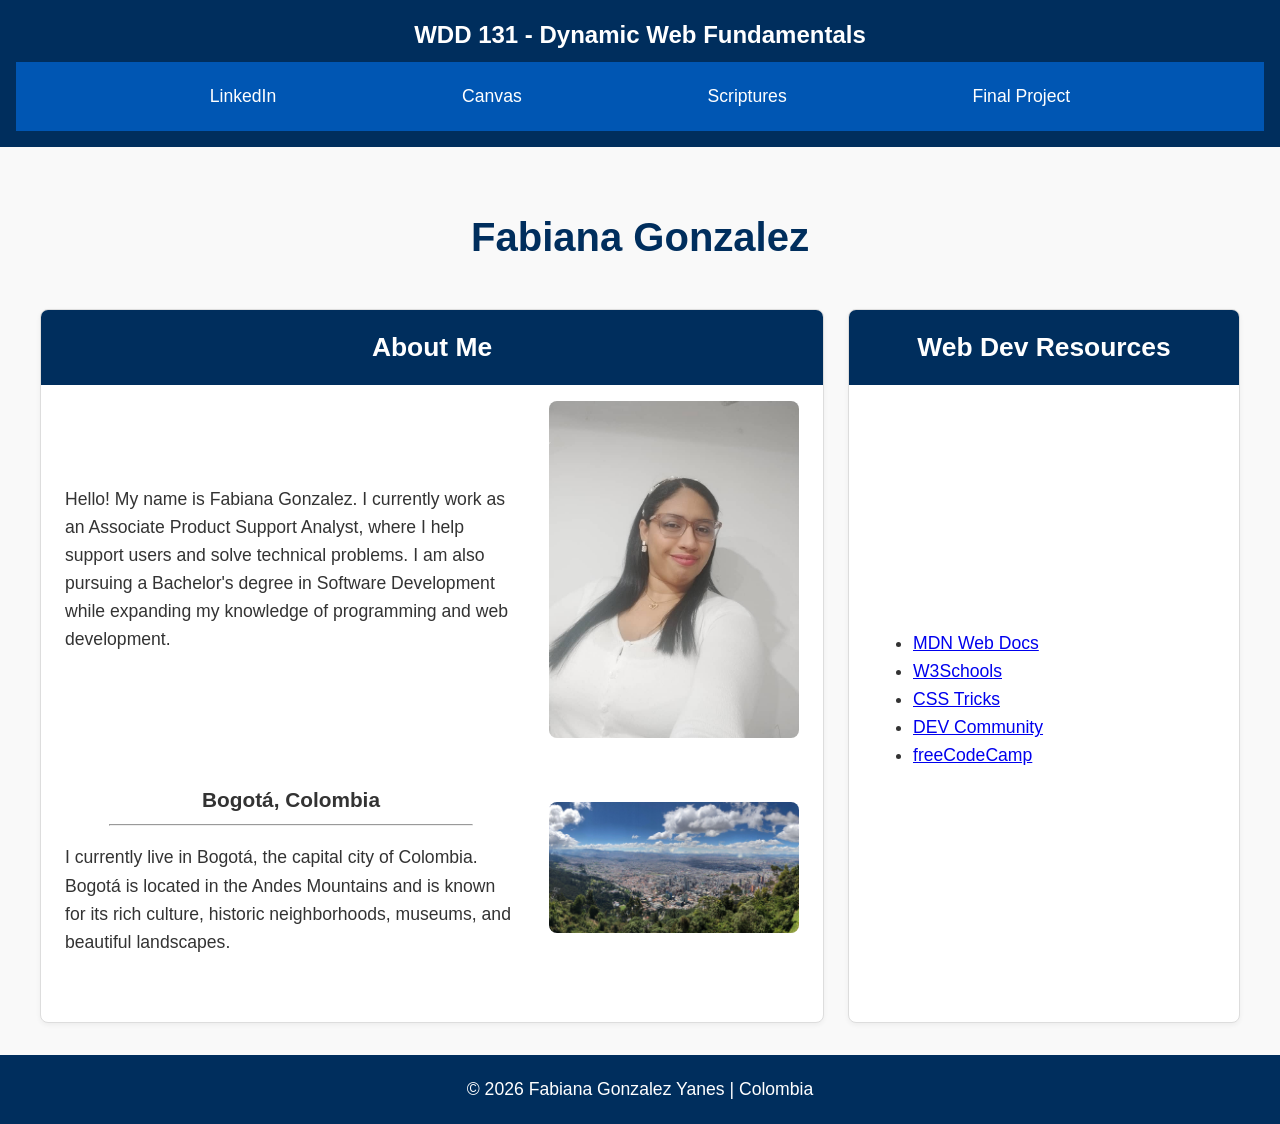
==== index.html @ f5f5f100 "Backup homepage before syncing remote" ====
<!DOCTYPE html>
<html lang="en">
<head>
    <meta charset="UTF-8">
    <meta name="viewport" content="width=device-width, initial-scale=1.0">
    <title>WDD 131: Dynamic Web Fundamentals - Fabiana Gonzalez Yanes</title>
    <meta name="description"
      content="WDD 131 - Dynamic Web Fundamentals landing page by Fabiana Gonzalez Yanes covering web development fundamentals, JavaScript, HTML, and CSS projects. ">
    <meta name="author" content="Fabiana Gonzalez Yanes | WDD 131">
    <link rel="stylesheet" href="styles/base.css">
    <script src="scripts/getdates.js" defer></script>
</head>

<body>
  <header>
    <span id="course-title">WDD 131 - Dynamic Web Fundamentals</span>
    <nav>
        <a href="https://www.linkedin.com/in/fabiana-gonzalez-it-support-applicant-3116301b6/" target="_blank" rel="noopener">LinkedIn</a>
        <a href="https://byupw.instructure.com/" target="_blank" rel="noopener">Canvas</a>
        <a href="https://www.churchofjesuschrist.org/study/scriptures" target="_blank" rel="noopener">Scriptures</a>
        <a href="#">Final Project</a>
    </nav>
  </header>

<main>
    <h1>Fabiana Gonzalez</h1>

  <section class="card">
    <h2>About Me</h2>

    <div class="about-location">
        <div>
            <p>
                Hello! My name is Fabiana Gonzalez. I currently work
                as an Associate Product Support Analyst, where I help
                support users and solve technical problems. I am also
                pursuing a Bachelor's degree in Software Development
                while expanding my knowledge of programming and web
                development.
            </p>
        </div>

        <img src="images/profile.jpg"
             alt="Profile photo of Fabiana Gonzalez"
             loading="lazy">
    </div>

    <div class="about-location">
        <div>
            <h3>Bogotá, Colombia</h3>
<hr>
<p>
    I currently live in Bogotá, the capital city of Colombia.
    Bogotá is located in the Andes Mountains and is known
    for its rich culture, historic neighborhoods, museums,
    and beautiful landscapes.
</p>
        </div>

        <img src="images/bogota.jpg"
             alt="Panoramic view of Bogotá, Colombia"
             loading="lazy">
    </div>
</section>

    <section class="card">
    <h2>Web Dev Resources</h2>
    <ul>
        <li><a href="https://developer.mozilla.org/" target="_blank" rel="noopener">MDN Web Docs</a></li>
        <li><a href="https://www.w3schools.com/" target="_blank" rel="noopener">W3Schools</a></li>
        <li><a href="https://css-tricks.com/" target="_blank" rel="noopener">CSS Tricks</a></li>
        <li><a href="https://dev.to/" target="_blank" rel="noopener">DEV Community</a></li>
        <li><a href="https://www.freecodecamp.org/" target="_blank" rel="noopener">freeCodeCamp</a></li>
    </ul>
</section>
  </main>

  <footer>
    <p>
        &copy; <span id="currentyear"></span>
  Fabiana Gonzalez Yanes | Colombia
</p>
  </footer>
</body>
</html>
---- styles/base.css ----
:root {
  --primary-color: #002e5d;
  --secondary-color: #0056b3;
  --accent-color: #e8f4f8;
  --text-color: #333333;
  --white: #ffffff;
}

body {
  font-family: Arial, Helvetica, sans-serif;
  margin: 0;
  padding: 0;
  color: var(--text-color);
  background-color: #f9f9f9;
}

header {
  background-color: var(--primary-color);
  color: var(--white);
  padding: 1rem;
  text-align: center;
}

#course-title {
  display: block;
  font-size: 1.5rem;
  font-weight: bold;
  margin-bottom: 0.5rem;
}

nav {
  display: flex;
  justify-content: space-evenly;
  background-color: var(--secondary-color);
  padding: 1rem;
}

nav a {
  color: var(--white);
  text-decoration: none;
  font-weight: 500;
  padding: 0.25rem 0.5rem;
  border-radius: 4px;
  transition: background-color 0.3s ease;
}

nav a:hover {
  background-color: var(--primary-color);
  text-decoration: underline;
}

main {
  max-width: 1200px;
  margin: 2rem auto;
  padding: 0 1rem;
  display: grid;
  grid-template-columns: 2fr 1fr;
  gap: 1.5rem;
}

main h1 {
    grid-column: 1 / -1;
    text-align: center;
    color: var(--primary-color);
    font-size: 2.5rem;
    margin-bottom: 1rem;
}

.card {
  background-color: var(--white);
  border: 1px solid #ddd;
  border-radius: 8px;
  padding: 1.5rem;
  box-shadow: 0 2px 5px rgba(0,0,0,0.05);
}

.card h2 {
    background-color: var(--primary-color);
    color: white;
    margin: -1.5rem -1.5rem 1rem -1.5rem;
    padding: 1rem;
    text-align: center;
}

.card img {
    max-width: 100%;
    height: auto;
    border-radius: 8px;
    display: block;
    margin: 0;
}

footer {
  background-color: var(--primary-color);
  color: var(--white);
  text-align: center;
  padding: 1rem;
  margin-top: 2rem;
}

footer p {
  margin: 0.3rem 0;
}

/* About Me and Bogotá image layout */
.about-location {
    display: flex;
    align-items: center;
    gap: 1.5rem;
    margin-bottom: 1.5rem;
}

.about-location div {
    flex: 2;
    min-width: 0;
}

.about-location img {
    flex: 0 0 250px;
    width: 250px;
    height: 200px;
    object-fit: cover;
}

.about-location img {
    width: 250px;
    height: auto;
    border-radius: 8px;
    object-fit: cover;
}
@media (max-width: 768px) {
    main {
        grid-template-columns: 1fr;
    }
}

.card h3 {
    text-align: center;
    margin-bottom: 0.5rem;
}

.card hr {
    width: 80%;
    margin: 0 auto 1rem auto;
}

.card:last-child {
    display: flex;
    flex-direction: column;
}

.card:last-child ul {
    margin-top: auto;
    margin-bottom: auto;
}
body {
    font-size: 1.1rem;
    line-height: 1.6;
}
.about-location {
    gap: 2rem;
}
.card {
    background-color: var(--white);
    border: 1px solid #ddd;
    border-radius: 8px;
    padding: 1.5rem;
    box-shadow: 0 2px 5px rgba(0,0,0,.05);
    overflow: hidden;
}
.card h3 {
    text-align: center;
    font-size: 1.3rem;
}
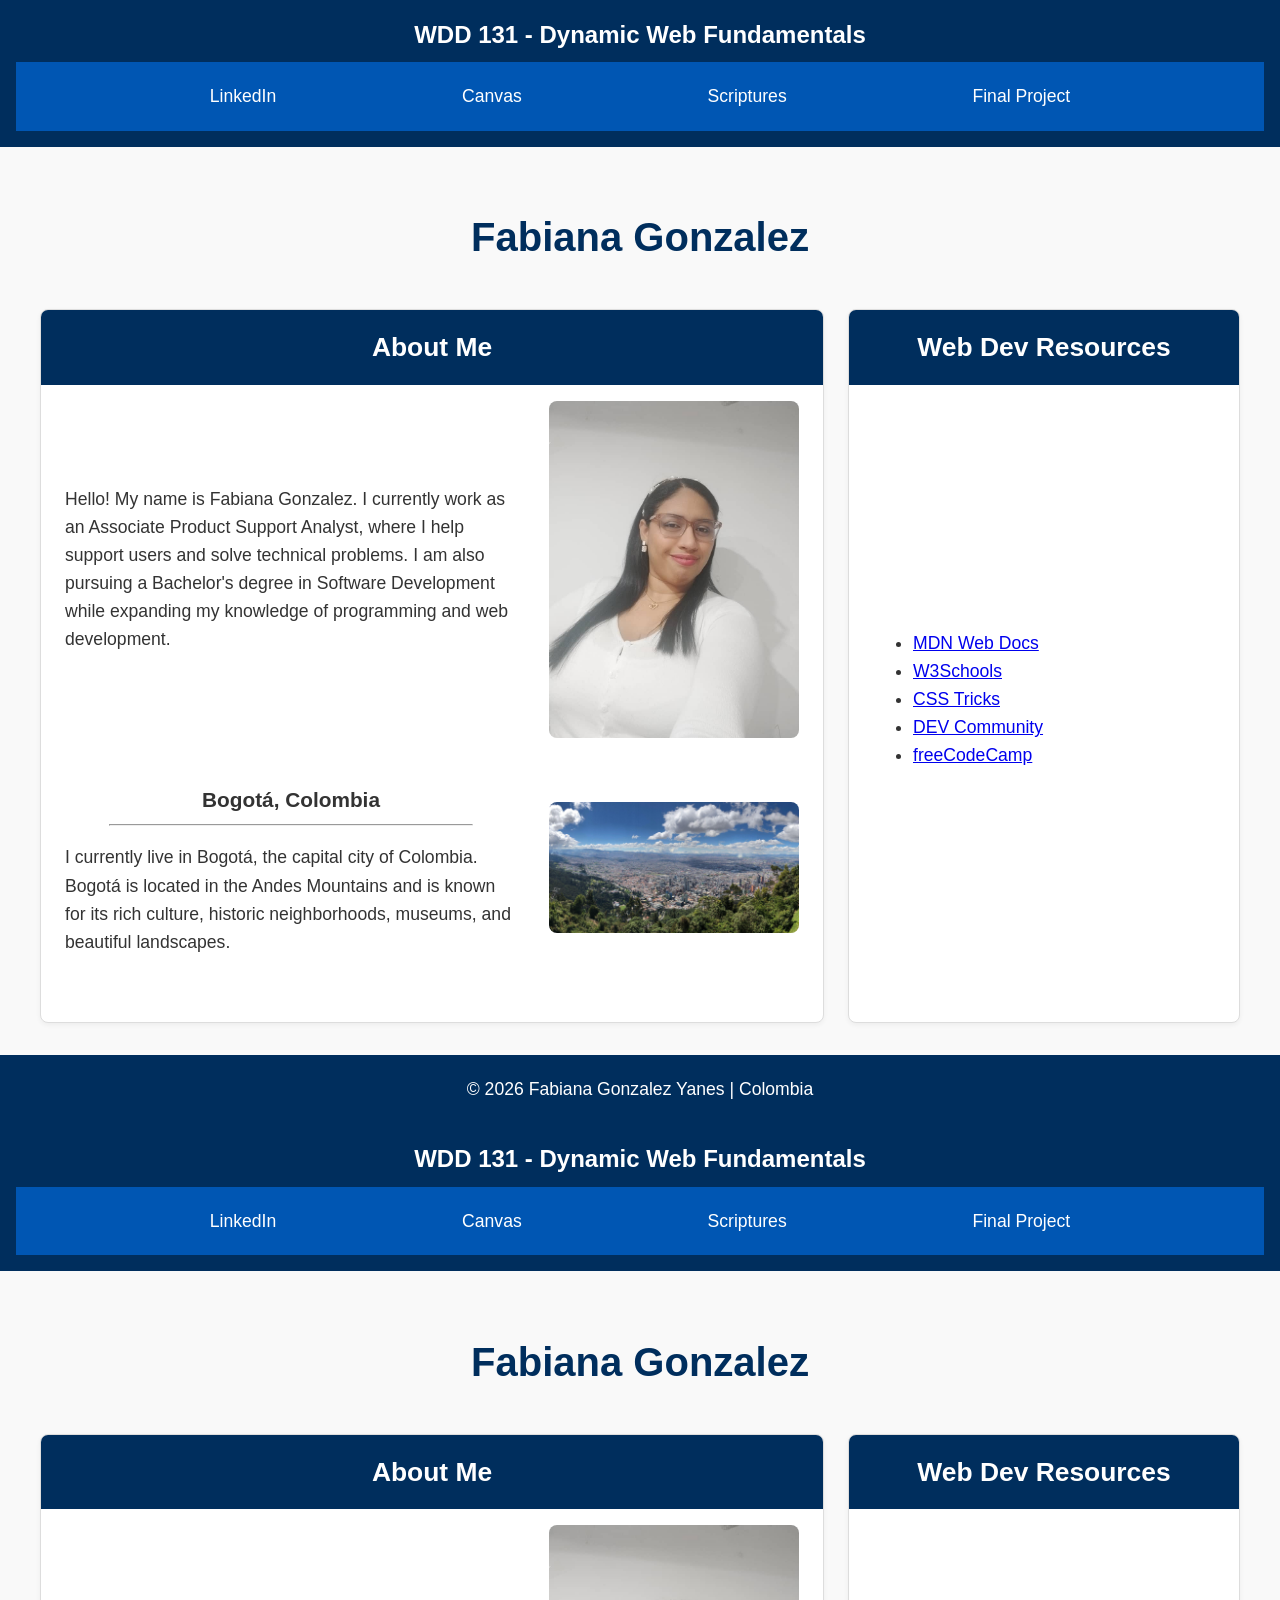
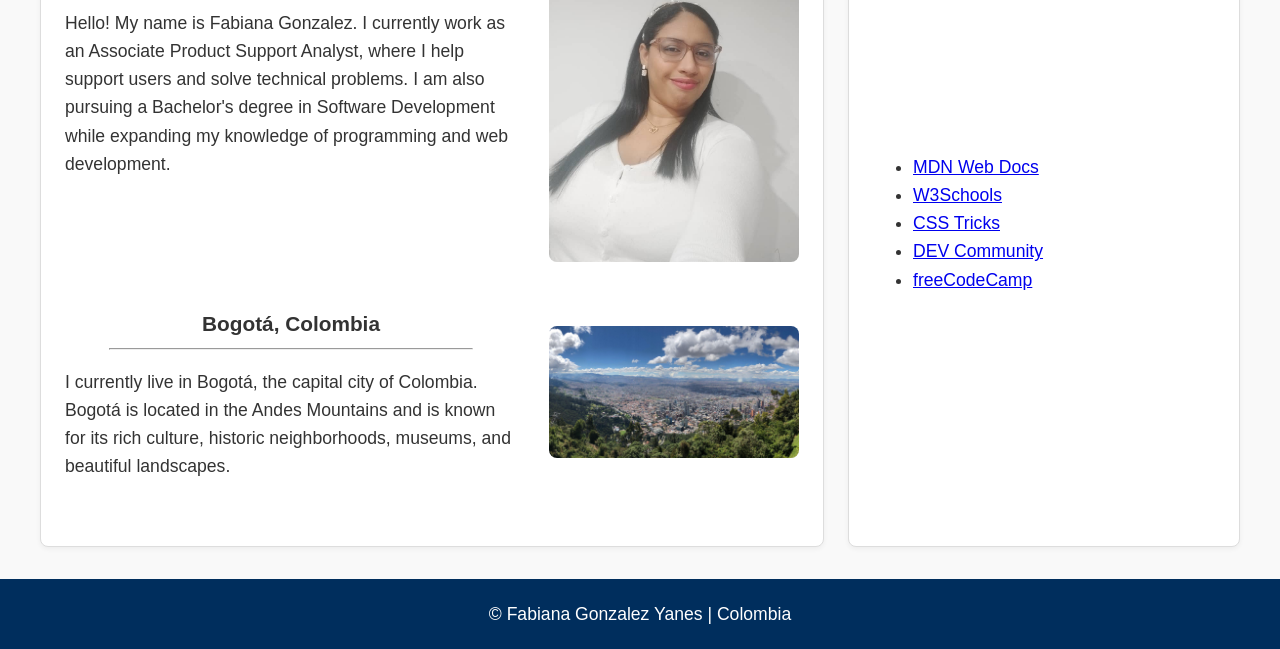
==== commit c9433b62: "Merge GitHub changes with local WDD131 project" ====
--- a/index.html
+++ b/index.html
@@ -1,3 +1,88 @@
+<!DOCTYPE html>
+<html lang="en">
+<head>
+    <meta charset="UTF-8">
+    <meta name="viewport" content="width=device-width, initial-scale=1.0">
+    <title>WDD 131: Dynamic Web Fundamentals - Fabiana Gonzalez Yanes</title>
+    <meta name="description"
+      content="WDD 131 - Dynamic Web Fundamentals landing page by Fabiana Gonzalez Yanes covering web development fundamentals, JavaScript, HTML, and CSS projects. ">
+    <meta name="author" content="Fabiana Gonzalez Yanes | WDD 131">
+    <link rel="stylesheet" href="styles/base.css">
+    <script src="scripts/getdates.js" defer></script>
+</head>
+
+<body>
+  <header>
+    <span id="course-title">WDD 131 - Dynamic Web Fundamentals</span>
+    <nav>
+        <a href="https://www.linkedin.com/in/fabiana-gonzalez-it-support-applicant-3116301b6/" target="_blank" rel="noopener">LinkedIn</a>
+        <a href="https://byupw.instructure.com/" target="_blank" rel="noopener">Canvas</a>
+        <a href="https://www.churchofjesuschrist.org/study/scriptures" target="_blank" rel="noopener">Scriptures</a>
+        <a href="#">Final Project</a>
+    </nav>
+  </header>
+
+<main>
+    <h1>Fabiana Gonzalez</h1>
+
+  <section class="card">
+    <h2>About Me</h2>
+
+    <div class="about-location">
+        <div>
+            <p>
+                Hello! My name is Fabiana Gonzalez. I currently work
+                as an Associate Product Support Analyst, where I help
+                support users and solve technical problems. I am also
+                pursuing a Bachelor's degree in Software Development
+                while expanding my knowledge of programming and web
+                development.
+            </p>
+        </div>
+
+        <img src="images/profile.jpg"
+             alt="Profile photo of Fabiana Gonzalez"
+             loading="lazy">
+    </div>
+
+    <div class="about-location">
+        <div>
+            <h3>Bogotá, Colombia</h3>
+<hr>
+<p>
+    I currently live in Bogotá, the capital city of Colombia.
+    Bogotá is located in the Andes Mountains and is known
+    for its rich culture, historic neighborhoods, museums,
+    and beautiful landscapes.
+</p>
+        </div>
+
+        <img src="images/bogota.jpg"
+             alt="Panoramic view of Bogotá, Colombia"
+             loading="lazy">
+    </div>
+</section>
+
+    <section class="card">
+    <h2>Web Dev Resources</h2>
+    <ul>
+        <li><a href="https://developer.mozilla.org/" target="_blank" rel="noopener">MDN Web Docs</a></li>
+        <li><a href="https://www.w3schools.com/" target="_blank" rel="noopener">W3Schools</a></li>
+        <li><a href="https://css-tricks.com/" target="_blank" rel="noopener">CSS Tricks</a></li>
+        <li><a href="https://dev.to/" target="_blank" rel="noopener">DEV Community</a></li>
+        <li><a href="https://www.freecodecamp.org/" target="_blank" rel="noopener">freeCodeCamp</a></li>
+    </ul>
+</section>
+  </main>
+
+  <footer>
+    <p>
+        &copy; <span id="currentyear"></span>
+  Fabiana Gonzalez Yanes | Colombia
+</p>
+  </footer>
+</body>
+</html>
 <!DOCTYPE html>
 <html lang="en">
 <head>
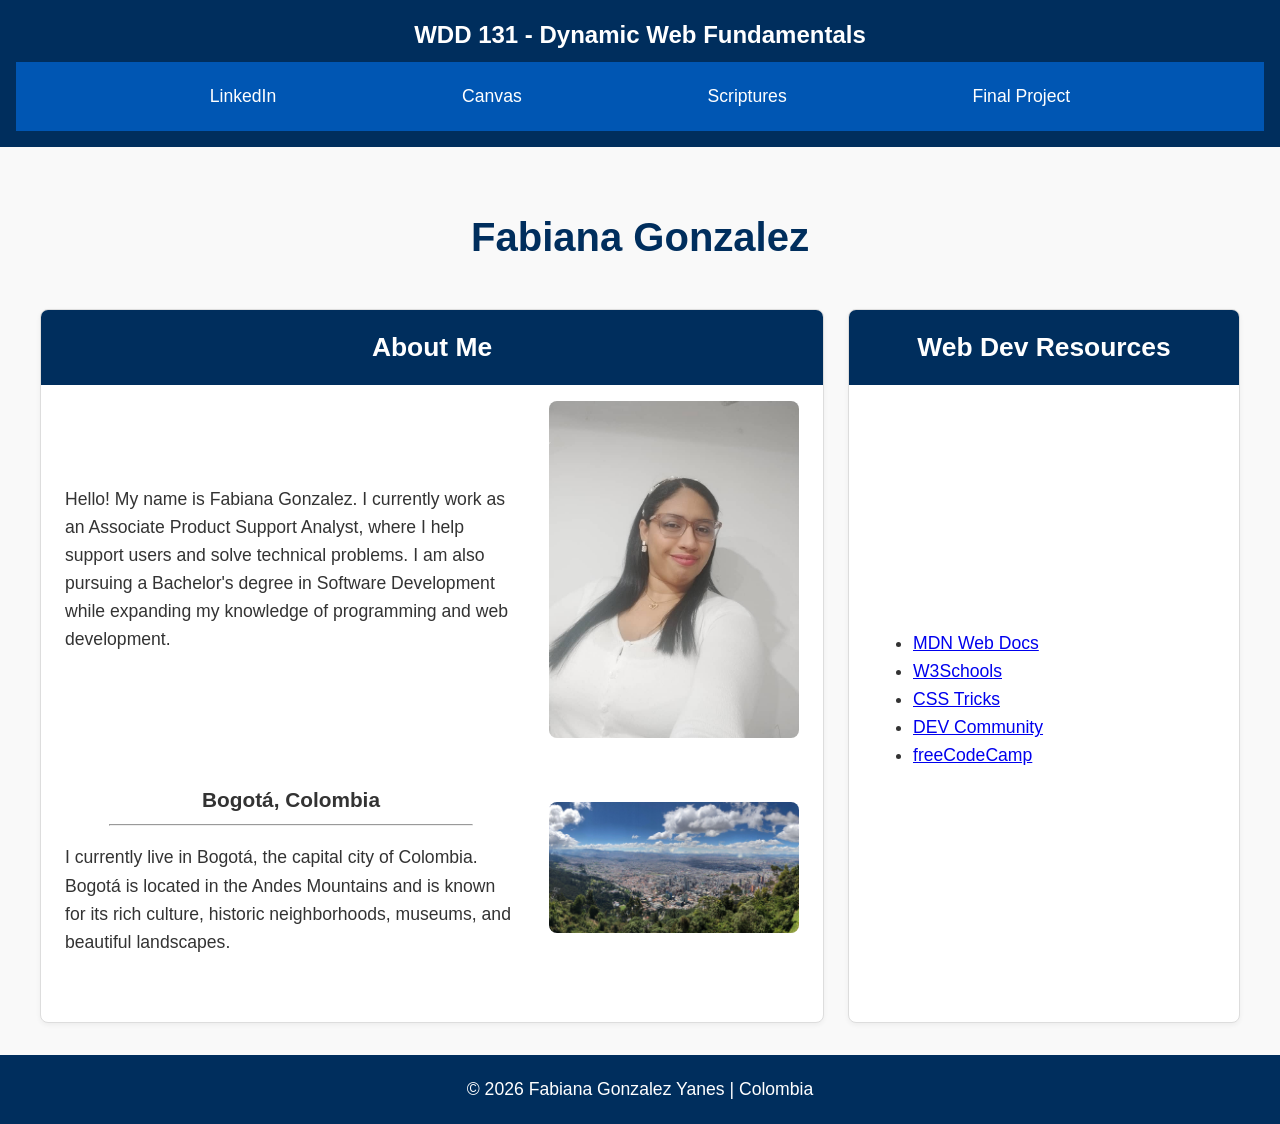
==== commit 5232ccca: "updating duplicate html code" ====
--- a/index.html
+++ b/index.html
@@ -1,88 +1,3 @@
-<!DOCTYPE html>
-<html lang="en">
-<head>
-    <meta charset="UTF-8">
-    <meta name="viewport" content="width=device-width, initial-scale=1.0">
-    <title>WDD 131: Dynamic Web Fundamentals - Fabiana Gonzalez Yanes</title>
-    <meta name="description"
-      content="WDD 131 - Dynamic Web Fundamentals landing page by Fabiana Gonzalez Yanes covering web development fundamentals, JavaScript, HTML, and CSS projects. ">
-    <meta name="author" content="Fabiana Gonzalez Yanes | WDD 131">
-    <link rel="stylesheet" href="styles/base.css">
-    <script src="scripts/getdates.js" defer></script>
-</head>
-
-<body>
-  <header>
-    <span id="course-title">WDD 131 - Dynamic Web Fundamentals</span>
-    <nav>
-        <a href="https://www.linkedin.com/in/fabiana-gonzalez-it-support-applicant-3116301b6/" target="_blank" rel="noopener">LinkedIn</a>
-        <a href="https://byupw.instructure.com/" target="_blank" rel="noopener">Canvas</a>
-        <a href="https://www.churchofjesuschrist.org/study/scriptures" target="_blank" rel="noopener">Scriptures</a>
-        <a href="#">Final Project</a>
-    </nav>
-  </header>
-
-<main>
-    <h1>Fabiana Gonzalez</h1>
-
-  <section class="card">
-    <h2>About Me</h2>
-
-    <div class="about-location">
-        <div>
-            <p>
-                Hello! My name is Fabiana Gonzalez. I currently work
-                as an Associate Product Support Analyst, where I help
-                support users and solve technical problems. I am also
-                pursuing a Bachelor's degree in Software Development
-                while expanding my knowledge of programming and web
-                development.
-            </p>
-        </div>
-
-        <img src="images/profile.jpg"
-             alt="Profile photo of Fabiana Gonzalez"
-             loading="lazy">
-    </div>
-
-    <div class="about-location">
-        <div>
-            <h3>Bogotá, Colombia</h3>
-<hr>
-<p>
-    I currently live in Bogotá, the capital city of Colombia.
-    Bogotá is located in the Andes Mountains and is known
-    for its rich culture, historic neighborhoods, museums,
-    and beautiful landscapes.
-</p>
-        </div>
-
-        <img src="images/bogota.jpg"
-             alt="Panoramic view of Bogotá, Colombia"
-             loading="lazy">
-    </div>
-</section>
-
-    <section class="card">
-    <h2>Web Dev Resources</h2>
-    <ul>
-        <li><a href="https://developer.mozilla.org/" target="_blank" rel="noopener">MDN Web Docs</a></li>
-        <li><a href="https://www.w3schools.com/" target="_blank" rel="noopener">W3Schools</a></li>
-        <li><a href="https://css-tricks.com/" target="_blank" rel="noopener">CSS Tricks</a></li>
-        <li><a href="https://dev.to/" target="_blank" rel="noopener">DEV Community</a></li>
-        <li><a href="https://www.freecodecamp.org/" target="_blank" rel="noopener">freeCodeCamp</a></li>
-    </ul>
-</section>
-  </main>
-
-  <footer>
-    <p>
-        &copy; <span id="currentyear"></span>
-  Fabiana Gonzalez Yanes | Colombia
-</p>
-  </footer>
-</body>
-</html>
 <!DOCTYPE html>
 <html lang="en">
 <head>
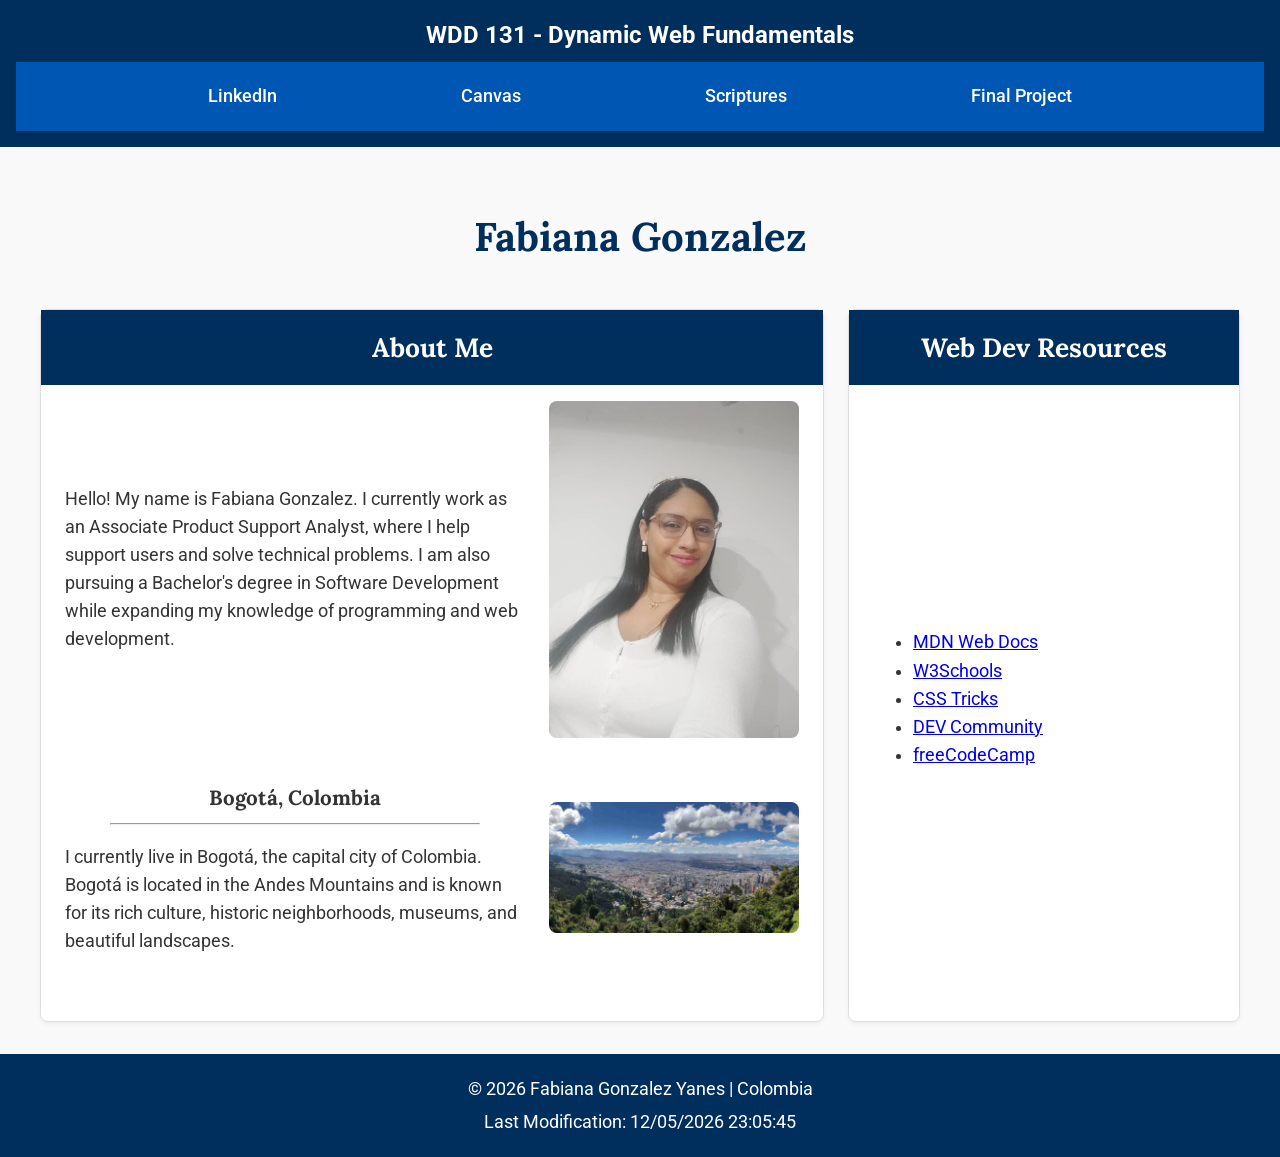
==== commit aa414c32: "Improve homepage and fix W01 audit issues" ====
--- a/index.html
+++ b/index.html
@@ -1,15 +1,22 @@
 <!DOCTYPE html>
 <html lang="en">
+
 <head>
     <meta charset="UTF-8">
     <meta name="viewport" content="width=device-width, initial-scale=1.0">
     <title>WDD 131: Dynamic Web Fundamentals - Fabiana Gonzalez Yanes</title>
     <meta name="description"
-      content="WDD 131 - Dynamic Web Fundamentals landing page by Fabiana Gonzalez Yanes covering web development fundamentals, JavaScript, HTML, and CSS projects. ">
-    <meta name="author" content="Fabiana Gonzalez Yanes | WDD 131">
+        content="WDD 131 - Dynamic Web Fundamentals landing page by Fabiana Gonzalez Yanes covering web development fundamentals, JavaScript, HTML, and CSS projects.">
+    <meta name="author" content="Fabiana Gonzalez Yanes">
+
+    <link rel="preconnect" href="https://fonts.googleapis.com">
+    <link rel="preconnect" href="https://fonts.gstatic.com" crossorigin>
+    <link href="https://fonts.googleapis.com/css2?family=Lora:wght@400;700&family=Roboto:wght@400;500;700&display=swap" rel="stylesheet">
+
     <link rel="stylesheet" href="styles/base.css">
     <script src="scripts/getdates.js" defer></script>
 </head>
+
 
 <body>
   <header>
@@ -75,11 +82,13 @@
 </section>
   </main>
 
-  <footer>
+<footer>
     <p>
         &copy; <span id="currentyear"></span>
-  Fabiana Gonzalez Yanes | Colombia
-</p>
-  </footer>
+        Fabiana Gonzalez Yanes | Colombia
+    </p>
+    <p id="lastModified"></p>
+</footer>
+
 </body>
 </html>
--- a/styles/base.css
+++ b/styles/base.css
@@ -7,11 +7,18 @@
 }
 
 body {
-  font-family: Arial, Helvetica, sans-serif;
-  margin: 0;
-  padding: 0;
-  color: var(--text-color);
-  background-color: #f9f9f9;
+    font-family: 'Roboto', sans-serif;
+    font-size: 1.1rem;
+    line-height: 1.6;
+    margin: 0;
+    padding: 0;
+    color: var(--text-color);
+    background-color: #f9f9f9;
+}
+h1,
+h2,
+h3 {
+    font-family: 'Lora', serif;
 }
 
 header {
@@ -115,12 +122,6 @@
     min-width: 0;
 }
 
-.about-location img {
-    flex: 0 0 250px;
-    width: 250px;
-    height: 200px;
-    object-fit: cover;
-}
 
 .about-location img {
     width: 250px;
@@ -153,22 +154,8 @@
     margin-top: auto;
     margin-bottom: auto;
 }
-body {
-    font-size: 1.1rem;
-    line-height: 1.6;
-}
-.about-location {
-    gap: 2rem;
-}
-.card {
-    background-color: var(--white);
-    border: 1px solid #ddd;
-    border-radius: 8px;
-    padding: 1.5rem;
-    box-shadow: 0 2px 5px rgba(0,0,0,.05);
-    overflow: hidden;
-}
+
 .card h3 {
     text-align: center;
-    font-size: 1.3rem;
+    margin-bottom: 0.5rem;
 }
